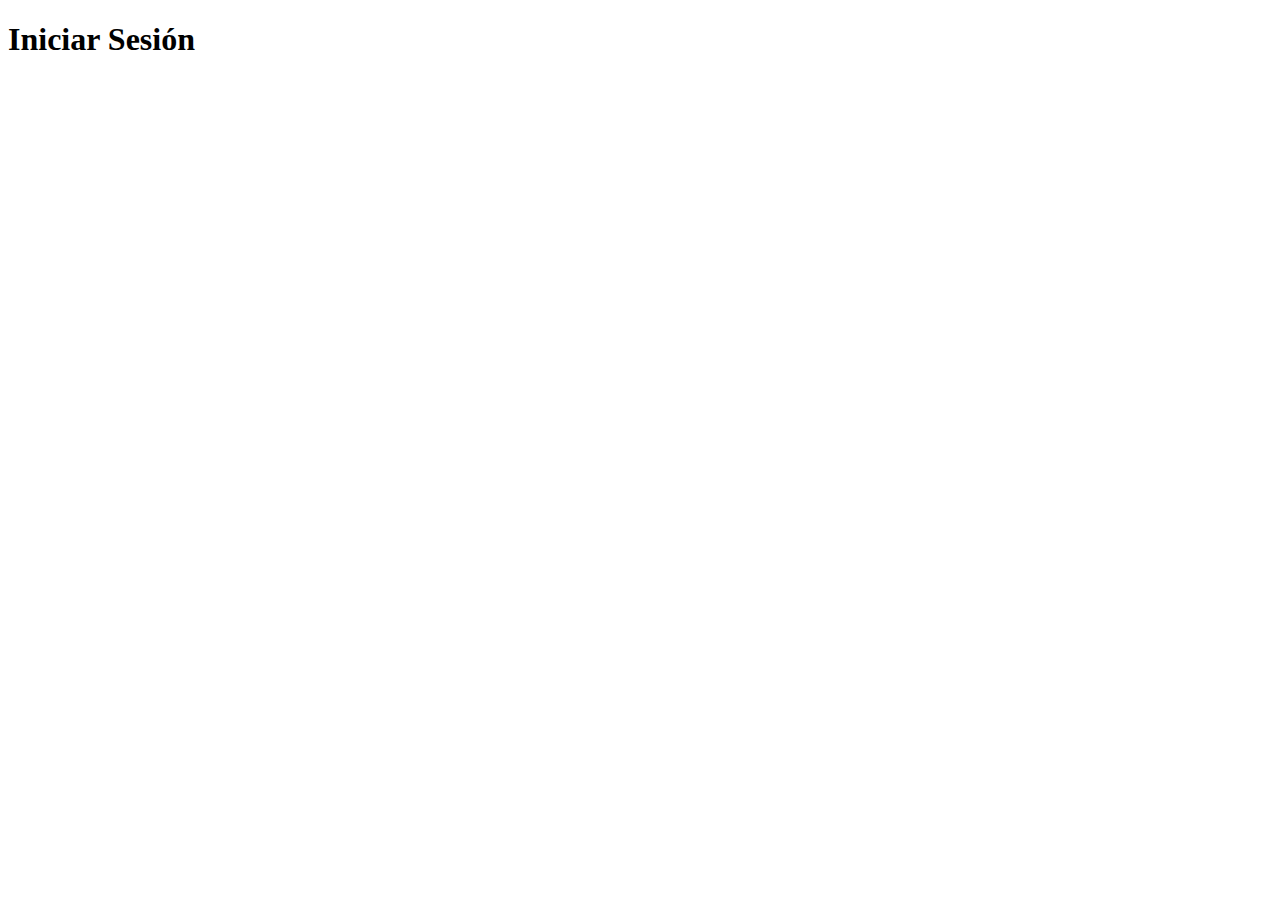
==== login.html @ 65df60c6 "Cuarto commit" ====
<!DOCTYPE html>
<html lang="es">
<head>
    <meta charset="UTF-8">
    <meta http-equiv="X-UA-Compatible" content="IE=edge">
    <meta name="viewport" content="width=device-width, initial-scale=1.0">
    <title>Iniciar Sesión</title>
</head>
<body>
    <h1>Iniciar Sesión</h1>
</body>
</html>
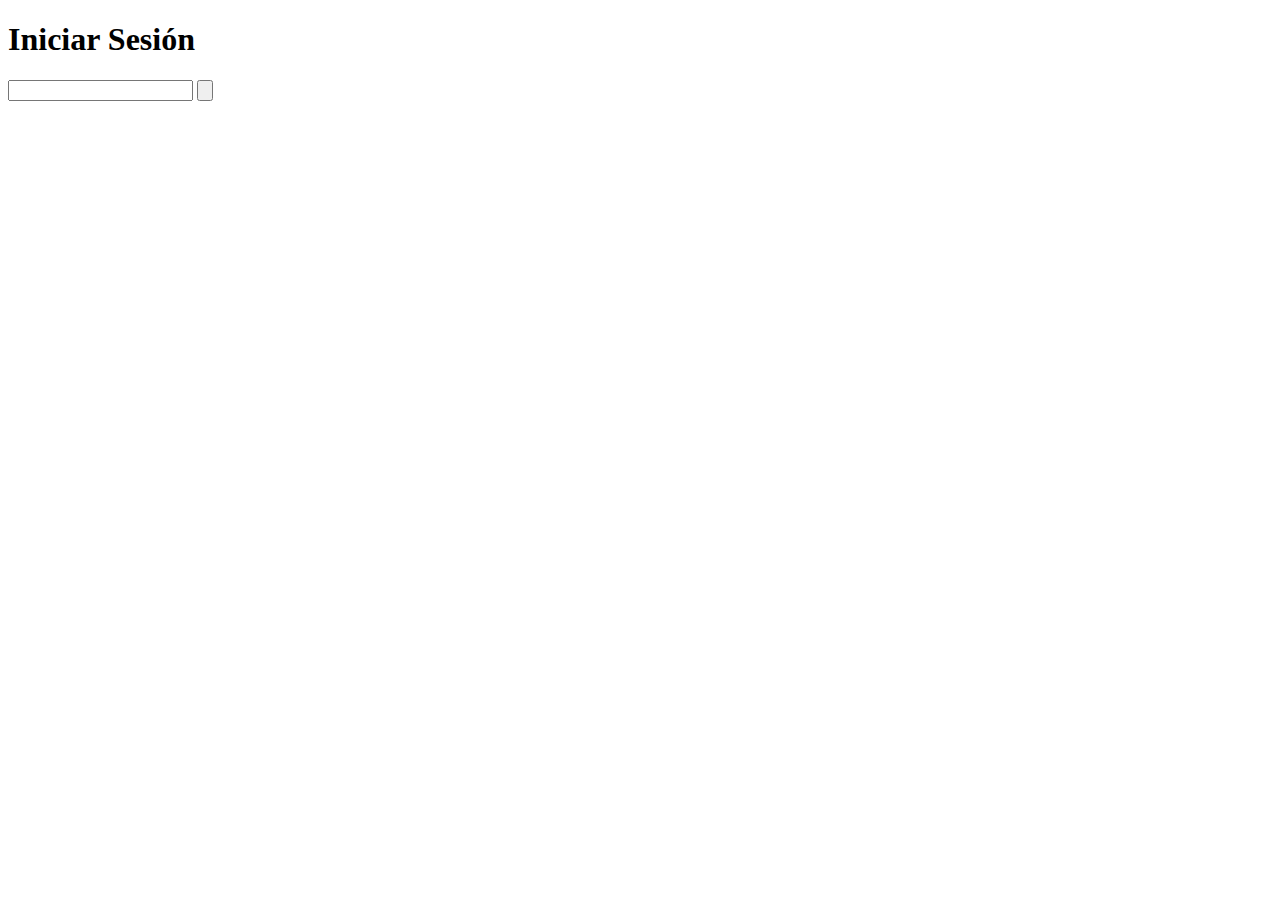
==== commit 06f85b09: "Segundo commit de prueba" ====
--- a/login.html
+++ b/login.html
@@ -8,5 +8,7 @@
 </head>
 <body>
     <h1>Iniciar Sesión</h1>
+    <input type="text">
+    <input type="button">
 </body>
 </html>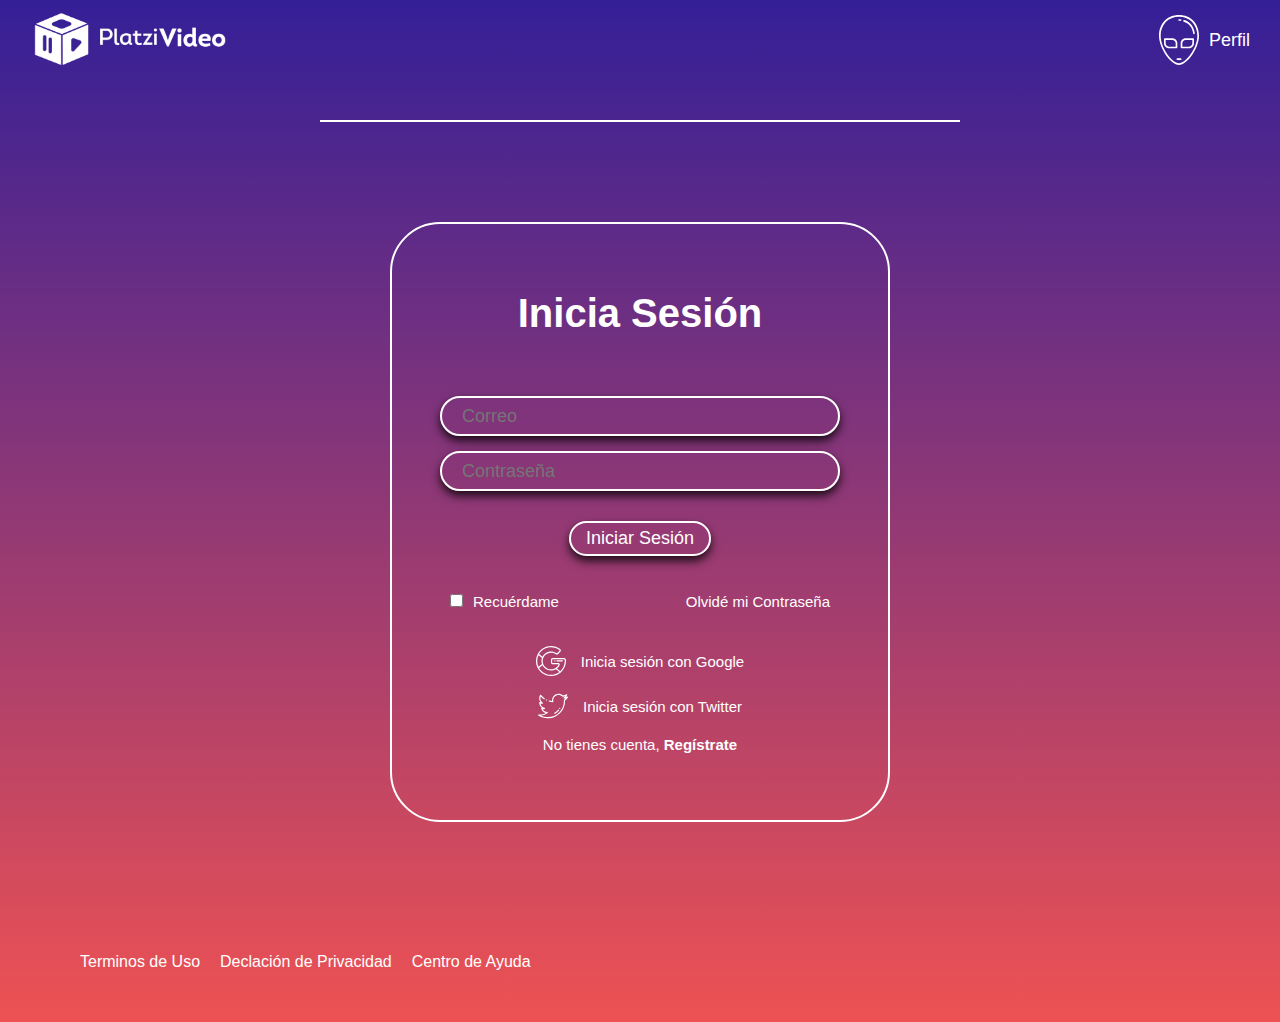
==== commit 26f4d881: "Quinto commit, se realizo el login y el singin" ====
--- a/login.html
+++ b/login.html
@@ -5,10 +5,63 @@
     <meta http-equiv="X-UA-Compatible" content="IE=edge">
     <meta name="viewport" content="width=device-width, initial-scale=1.0">
     <title>Iniciar Sesión</title>
+    <link rel="stylesheet" href="./login-file/login.css">
 </head>
 <body>
-    <h1>Iniciar Sesión</h1>
-    <input type="text">
-    <input type="button">
+    <header>
+        <div class="header__logo--img">
+            <a href=""><img src="./assets/img/logo-platzi.png" alt=""></a>
+        </div>
+        <div class="header__user">
+            <div class="header__user--div">
+                <img class="user__div--icon" src="./assets/icons/alien.svg" alt=""> 
+                <p class="user__div--profile">Perfil</p>
+            </div>       
+            <ul class="header__nav--li">
+                <li class="nav--li-session"><a href="login">Iniciar Sesión</a></li>
+                <!-- <li class="nav--li-account"><a href="">Cuenta</a></li> -->
+                <!-- <li class="nav--li-session"><a href="">Cerrar Sesión</a></li> -->
+            </ul>
+       </div>
+    </header>
+    <div class="header__line--span"></div>
+    <main>
+        <section class="login__container">
+            <p class="login__container--session">Inicia Sesión</p>
+            <form class="login__container--form">
+                <input class="input" name="email" type="text" placeholder="Correo">
+                <input class="input" name="password" type="text" placeholder="Contraseña">
+                <button class="button">Iniciar Sesión</button>
+                <div class="login__container--remember">
+                    <label for="">
+                        <input type="checkbox" value="firts_checkbox">Recuérdame
+                    </label>
+                    <a href="">Olvidé mi Contraseña</a>
+                </div>
+            </form>
+            <div class="login__container--google">
+                <img src="./login-file/assets/icons/google.svg" alt="">
+                Inicia sesión con Google                
+            </div>
+            <div class="login__container--twitter">
+                <img src="./login-file/assets/icons/twitter.svg" alt="">
+                Inicia sesión con Twitter
+            </div>
+            <div class="login__container--sign-in">
+                No tienes cuenta, <a href="register">Regístrate</a>
+            </div>
+        </section>
+    </main>
+    <footer class="footer__section">
+        <p class="footer__section--terms">
+            <a href="">Terminos de Uso</a>
+        </p>
+        <p class="footer__section--privacy">
+            <a href="">Declación de Privacidad</a>
+        </p>
+        <p class="footer__section--help">
+            <a href="">Centro de Ayuda</a>
+        </p>
+    </footer>
 </body>
 </html>--- a/login-file/login.css
+++ b/login-file/login.css
@@ -0,0 +1,248 @@
+*{
+    box-sizing: border-box;
+    margin: 0;
+    padding: 0;
+}
+
+html {
+    font-size: 62.5%;
+    background: linear-gradient(#341f97, #ee5253);
+    font-family: 'Mulish', sans-serif;
+}
+
+header {
+    height: 80px;
+    width: 100%;
+    display: flex;
+    justify-content: space-between;
+    align-items: center;
+    margin-bottom: 40px;
+}
+
+header .header__logo--img img {
+    width: 200px;
+    margin-left: 30px;
+    cursor: pointer;
+}
+
+header .header__user--div {
+    display: flex;
+    align-items: center;
+}
+
+header .user__div--icon {
+    width: 50px;
+    height: 50px;
+    cursor: pointer;
+}
+
+header .user__div--profile {
+    font-size: 18px;
+    cursor: pointer;
+    margin-right: 30px;
+    font-style: normal;
+    font-weight: 500;
+    color: white;
+}
+
+header .header__user:hover ul, ul:hover {
+    display: block;
+}
+
+header .header__nav--li {
+    list-style: none;
+    display: none;
+    padding-top: 15px;
+    position: absolute;
+    font-size: 15px;
+    width: 100px;
+    text-align: right;
+    margin-left: -7px;
+}
+
+.header__nav--li .nav--li-session {
+    padding-bottom: 10px;
+}
+
+.header__nav--li .nav--li-account {
+    padding-bottom: 10px;
+}
+
+.header__nav--li li a {
+    text-decoration: none;
+    color: white;
+}
+
+.header__nav--li li a:hover {
+    text-decoration: underline;
+}
+
+.header__line--span {
+    width: 50%;
+    margin: 0 auto;
+    border-bottom: 2px white solid;
+}
+
+main .login__container {
+    margin: 0 auto;
+    margin-top: 100px;
+    width: 500px;
+    height: 600px;
+    border: 2px white solid;
+    border-radius: 50px;
+    display: flex;
+    flex-direction: column;
+    align-items: center;
+    justify-content: center;
+}
+
+main .login__container .login__container--session {
+    font-size: 40px;
+    font-weight: bold;
+    color: white;
+    align-self: center;
+    margin-bottom: 60px;
+}
+
+main .login__container .login__container--form {
+    display: flex;
+    flex-direction: column;
+    justify-content: center;
+}
+
+main .login__container .login__container--form .input {
+    width: 400px;
+    height: 40px;
+    color: white;
+    font-size: 18px;
+    font-weight: 500;
+    margin-bottom: 15px;
+    padding: 0px 20px;
+    align-self: center;
+    background-color: #11111100;
+    border-radius: 20px;
+    outline: none;
+    border: 2px white solid;
+    box-shadow: 0px 5px 10px rgba(0, 0, 0, 0.8)
+}
+
+main .login__container .login__container--form .button {
+    color: white;
+    font-size: 18px;
+    font-weight: 500;
+    align-self: center;
+    cursor: pointer;
+    padding: 5px 15px;
+    margin-top: 15px;
+    margin-bottom: 15px;
+    border: 2px white solid;
+    background-color: #11111100;
+    border-radius: 20px;
+    box-shadow: 0px 5px 10px rgba(0, 0, 0, 0.8)
+}
+
+main .login__container .login__container--form .button:hover {
+    scale: 1.1;
+}
+
+main .login__container .login__container--remember {
+    width: 380px;
+    height: 30px;
+    margin-top: 15px;
+    margin-bottom: 30px;
+    align-self: center;
+    display: flex;
+    justify-content: space-between;
+    align-items: center;
+}
+
+main .login__container .login__container--remember label {
+    font-size: 15px;
+    font-weight: 500;   
+    color: white;
+}
+
+main .login__container .login__container--remember label input {
+    margin-right: 10px;
+}
+
+main .login__container .login__container--remember a {
+    font-size: 15px;
+    font-weight: 500;
+    color: white;
+    text-decoration: none;
+}
+
+main .login__container .login__container--remember a:hover {
+    text-decoration: underline;
+}
+
+main .login__container .login__container--google, .login__container--twitter {
+    font-size: 15px;
+    font-weight: 500;
+    color: white;
+    display: flex;
+    align-items: center;
+    margin-bottom: 15px;
+    cursor: pointer;
+}
+
+main .login__container .login__container--google img, .login__container--twitter img {
+    width: 30px;
+    height: 30px;
+    margin-right: 15px;
+    cursor: pointer;
+}
+
+main .login__container .login__container--sign-in {
+    font-size: 15px;
+    font-weight: 500px;
+    color: white;
+}
+
+main .login__container .login__container--sign-in a{
+    font-size: 15px;
+    font-weight: bold;
+    color: white;
+    text-decoration: none;
+}
+
+main .login__container .login__container--sign-in a:hover {
+    text-decoration: underline;
+}
+
+.footer__section {
+    width: 100%;
+    height: 120px;
+    display: flex;
+    align-items: center;
+    margin-top: 80px;
+}
+
+.footer__section .footer__section--terms a {
+    color: white;
+    font-size: 16px;
+    font-weight: 500;
+    margin-left: 80px;
+    text-decoration: none;
+}
+
+.footer__section .footer__section--privacy a {
+    color: white;
+    font-size: 16px;
+    font-weight: 500;
+    margin-left: 20px;
+    text-decoration: none;
+}
+
+.footer__section .footer__section--help a {
+    color: white;
+    font-size: 16px;
+    font-weight: 500;
+    margin-left: 20px;
+    text-decoration: none;
+}
+
+.footer__section p a:hover {
+    text-decoration: underline;
+}